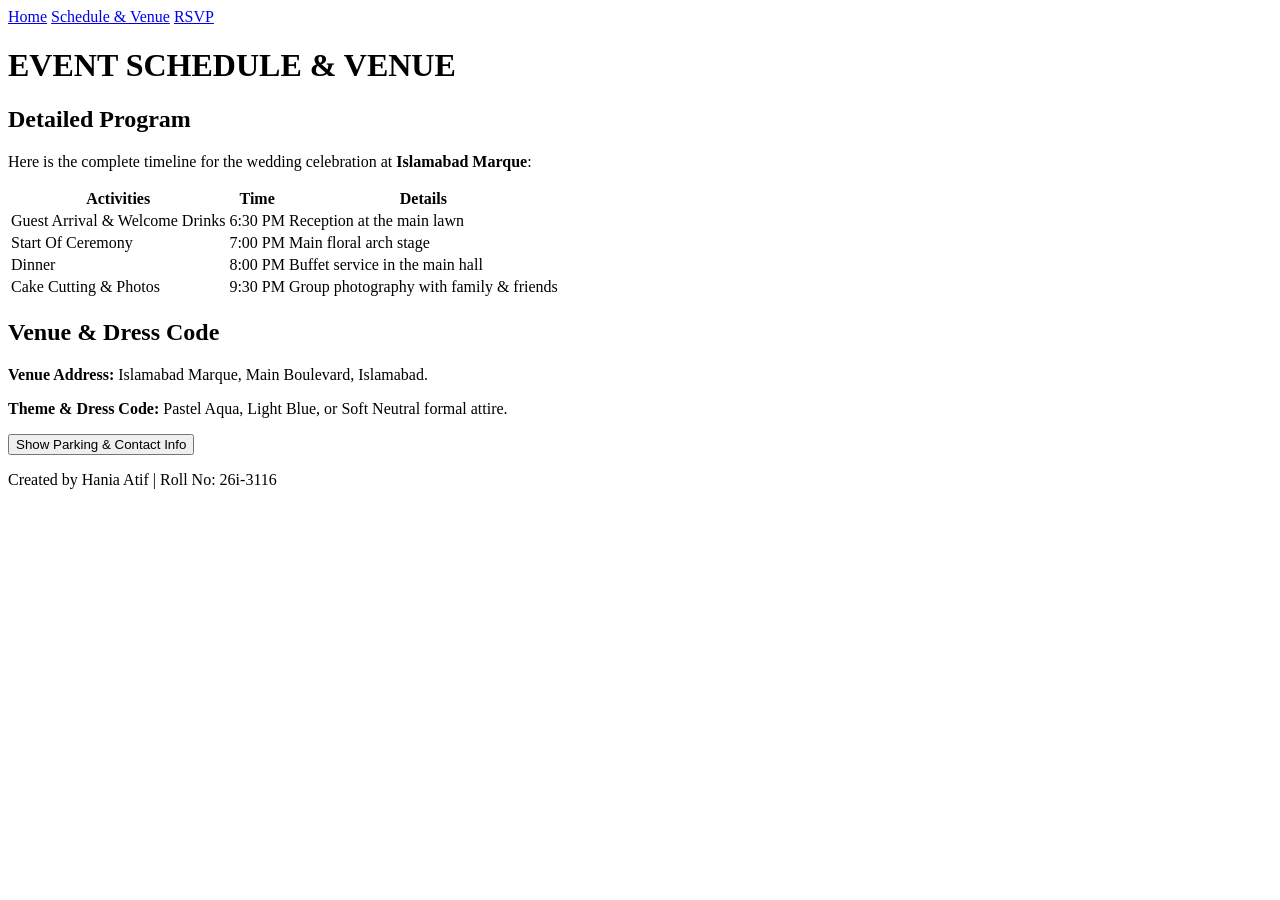
==== schedule.html @ 6007c2bd "website lab11" ====
<!DOCTYPE html>
<html lang="en">
<head>
    <meta charset="UTF-8">
    <meta name="viewport" content="width=device-width, initial-scale=1.0">
    <title>Wedding Invite - Schedule & Venue</title>
    <link rel="stylesheet" href="style.css">
</head>
<body>

    <div class="container">
        <!-- Navigation Bar -->
        <div class="navbar">
            <a href="index.html">Home</a>
            <a href="schedule.html">Schedule & Venue</a>
            <a href="rsvp.html">RSVP</a>
        </div>

        <h1>EVENT SCHEDULE & VENUE</h1>
        <h2>Detailed Program</h2>
        <p>Here is the complete timeline for the wedding celebration at <strong>Islamabad Marque</strong>:</p>

        <table>
            <tr>
                <th>Activities</th>
                <th>Time</th>
                <th>Details</th>
            </tr>
            <tr>
                <td>Guest Arrival & Welcome Drinks</td>
                <td>6:30 PM</td>
                <td>Reception at the main lawn</td>
            </tr>
            <tr>
                <td>Start Of Ceremony</td>
                <td>7:00 PM</td>
                <td>Main floral arch stage</td>
            </tr>
            <tr>
                <td>Dinner</td>
                <td>8:00 PM</td>
                <td>Buffet service in the main hall</td>
            </tr>
            <tr>
                <td>Cake Cutting & Photos</td>
                <td>9:30 PM</td>
                <td>Group photography with family & friends</td>
            </tr>
        </table>

        <h2>Venue & Dress Code</h2>
        <p><strong>Venue Address:</strong> Islamabad Marque, Main Boulevard, Islamabad.</p>
        <p><strong>Theme & Dress Code:</strong> Pastel Aqua, Light Blue, or Soft Neutral formal attire.</p>

        <!-- Simple Interactive JavaScript Feature -->
        <button onclick="showInfo()">Show Parking & Contact Info</button>
        <p id="extraInfo" style="display: none; background-color: rgb(235, 248, 250); padding: 10px; border: 1px solid black; margin-top: 10px;">
            <strong>Parking:</strong> Free valet parking is available at Gate 1.<br>
            <strong>Event Coordinator Contact:</strong> 0300-1234567
        </p>

        <footer>
            <p>Created by Hania Atif | Roll No: 26i-3116</p>
        </footer>
    </div>

    <script>
        function showInfo() {
            var info = document.getElementById("extraInfo");
            if (info.style.display === "none") {
                info.style.display = "block";
            } else {
                info.style.display = "none";
            }
        }
    </script>

</body>
</html>
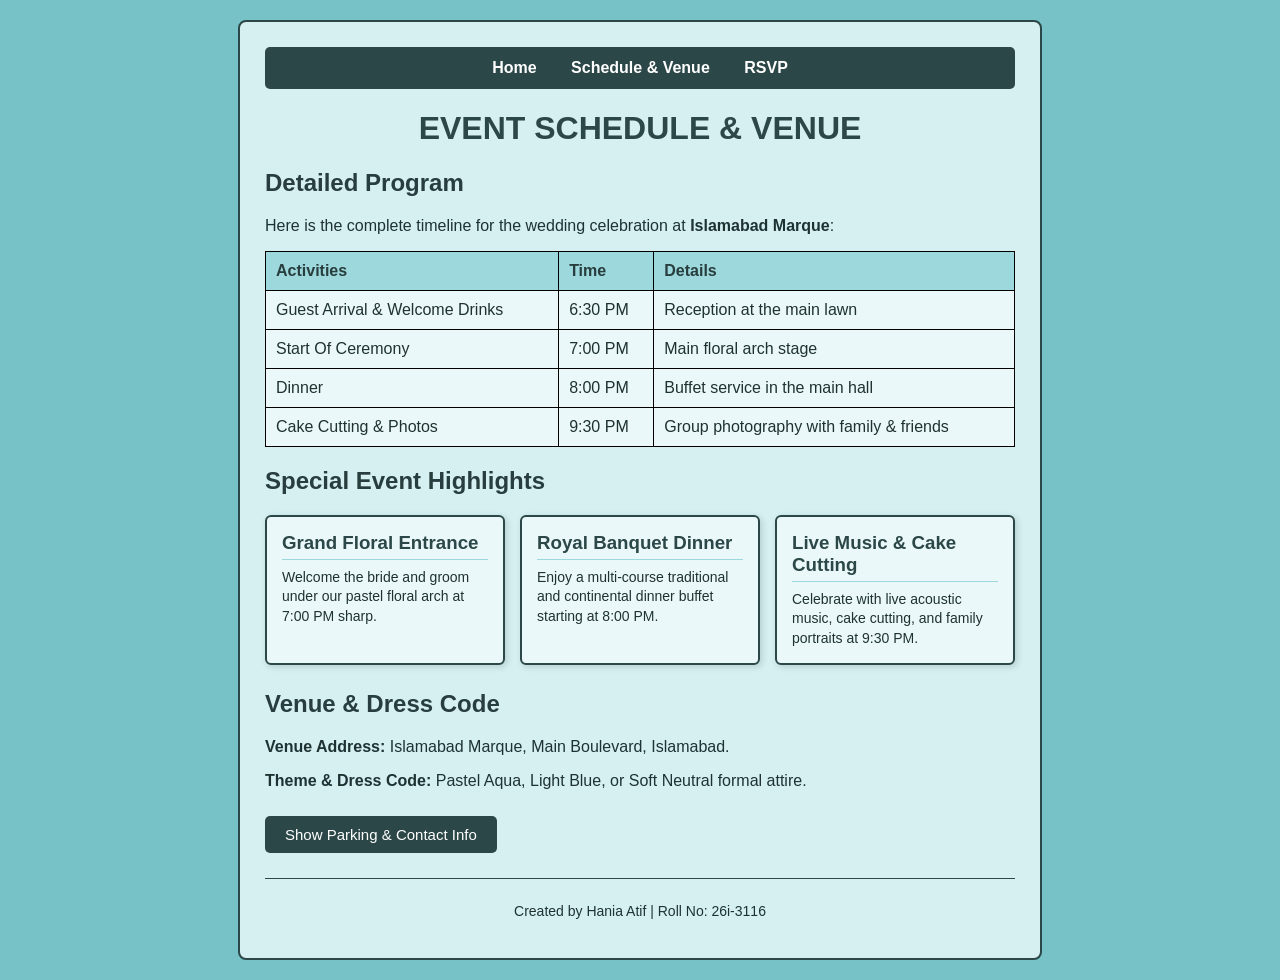
==== commit 66b65b71: "added highlights in schedule and venue" ====
--- a/schedule.html
+++ b/schedule.html
@@ -47,6 +47,24 @@
                 <td>Group photography with family & friends</td>
             </tr>
         </table>
+        <!-- Special Event Highlights Section -->
+        <h2>Special Event Highlights</h2>
+        <div class="highlights-grid">
+            <div class="highlight-card">
+                <h3>Grand Floral Entrance</h3>
+                <p>Welcome the bride and groom under our pastel floral arch at 7:00 PM sharp.</p>
+            </div>
+
+            <div class="highlight-card">
+                <h3>Royal Banquet Dinner</h3>
+                <p>Enjoy a multi-course traditional and continental dinner buffet starting at 8:00 PM.</p>
+            </div>
+
+            <div class="highlight-card">
+                <h3>Live Music & Cake Cutting</h3>
+                <p>Celebrate with live acoustic music, cake cutting, and family portraits at 9:30 PM.</p>
+            </div>
+        </div>
 
         <h2>Venue & Dress Code</h2>
         <p><strong>Venue Address:</strong> Islamabad Marque, Main Boulevard, Islamabad.</p>
--- a/style.css
+++ b/style.css
@@ -0,0 +1,150 @@
+/* General Page Styling */
+body {
+    background-color: rgb(118, 194, 199); /* Your original pastel aqua */
+    font-family: Arial, sans-serif;
+    color: rgb(30, 50, 50);
+    margin: 0;
+    padding: 20px;
+}
+
+/* Main Content Box for a Clean Layout */
+.container {
+    background-color: rgb(214, 240, 242); /* Soft pastel light blue */
+    max-width: 750px;
+    margin: 0 auto;
+    padding: 25px;
+    border: 2px solid rgb(44, 71, 71);
+    border-radius: 8px;
+}
+
+/* Navigation Bar */
+.navbar {
+    background-color: rgb(44, 71, 71);
+    padding: 12px;
+    margin-bottom: 20px;
+    border-radius: 5px;
+    text-align: center;
+}
+
+.navbar a {
+    color: white;
+    text-decoration: none;
+    font-weight: bold;
+    margin: 0 15px;
+    font-size: 16px;
+}
+
+.navbar a:hover {
+    color: rgb(176, 232, 236);
+    text-decoration: underline;
+}
+
+/* Headings (Kept from your Lab 11) */
+h1 {
+    color: rgb(44, 71, 71);
+    text-align: center;
+}
+
+h2 {
+    color: rgb(40, 61, 61);
+}
+
+/* Table Styling (Moved from inline HTML to CSS for consistency) */
+table {
+    width: 100%;
+    border-collapse: collapse;
+    margin: 15px 0;
+    background-color: rgb(235, 248, 250);
+}
+
+table, th, td {
+    border: 1px solid black;
+    padding: 10px;
+    text-align: left;
+}
+
+th {
+    background-color: rgb(156, 216, 220);
+    color: rgb(40, 61, 61);
+}
+
+/* Image Styling */
+img {
+    display: block;
+    margin: 15px auto;
+    max-width: 100%;
+    height: auto;
+    border: 2px solid rgb(44, 71, 71);
+    border-radius: 5px;
+}
+
+/* Buttons */
+button {
+    background-color: rgb(44, 71, 71);
+    color: white;
+    font-family: Arial, sans-serif;
+    font-size: 15px;
+    padding: 10px 20px;
+    border: none;
+    border-radius: 5px;
+    cursor: pointer;
+    margin-top: 10px;
+}
+
+button:hover {
+    background-color: rgb(65, 105, 105);
+}
+
+/* Form Elements (For RSVP Page) */
+input[type="text"],
+input[type="number"],
+select,
+textarea {
+    width: 95%;
+    padding: 8px;
+    margin-top: 5px;
+    margin-bottom: 15px;
+    border: 1px solid rgb(44, 71, 71);
+    border-radius: 4px;
+    font-family: Arial, sans-serif;
+}
+
+/* Footer */
+footer {
+    text-align: center;
+    margin-top: 25px;
+    padding-top: 10px;
+    border-top: 1px solid rgb(44, 71, 71);
+    font-size: 14px;
+}
+/* Special Event Highlights Cards (Added to Schedule Page) */
+.highlights-grid {
+    display: flex;
+    gap: 15px;
+    margin: 15px 0 25px 0;
+    flex-wrap: wrap;
+}
+
+.highlight-card {
+    flex: 1;
+    min-width: 190px;
+    background-color: rgb(235, 248, 250);
+    border: 2px solid rgb(44, 71, 71);
+    border-radius: 6px;
+    padding: 15px;
+    box-shadow: 2px 2px 6px rgba(44, 71, 71, 0.2);
+}
+
+.highlight-card h3 {
+    color: rgb(44, 71, 71);
+    margin-top: 0;
+    margin-bottom: 8px;
+    border-bottom: 1px solid rgb(156, 216, 220);
+    padding-bottom: 5px;
+}
+
+.highlight-card p {
+    margin: 0;
+    font-size: 14px;
+    line-height: 1.4;
+}
